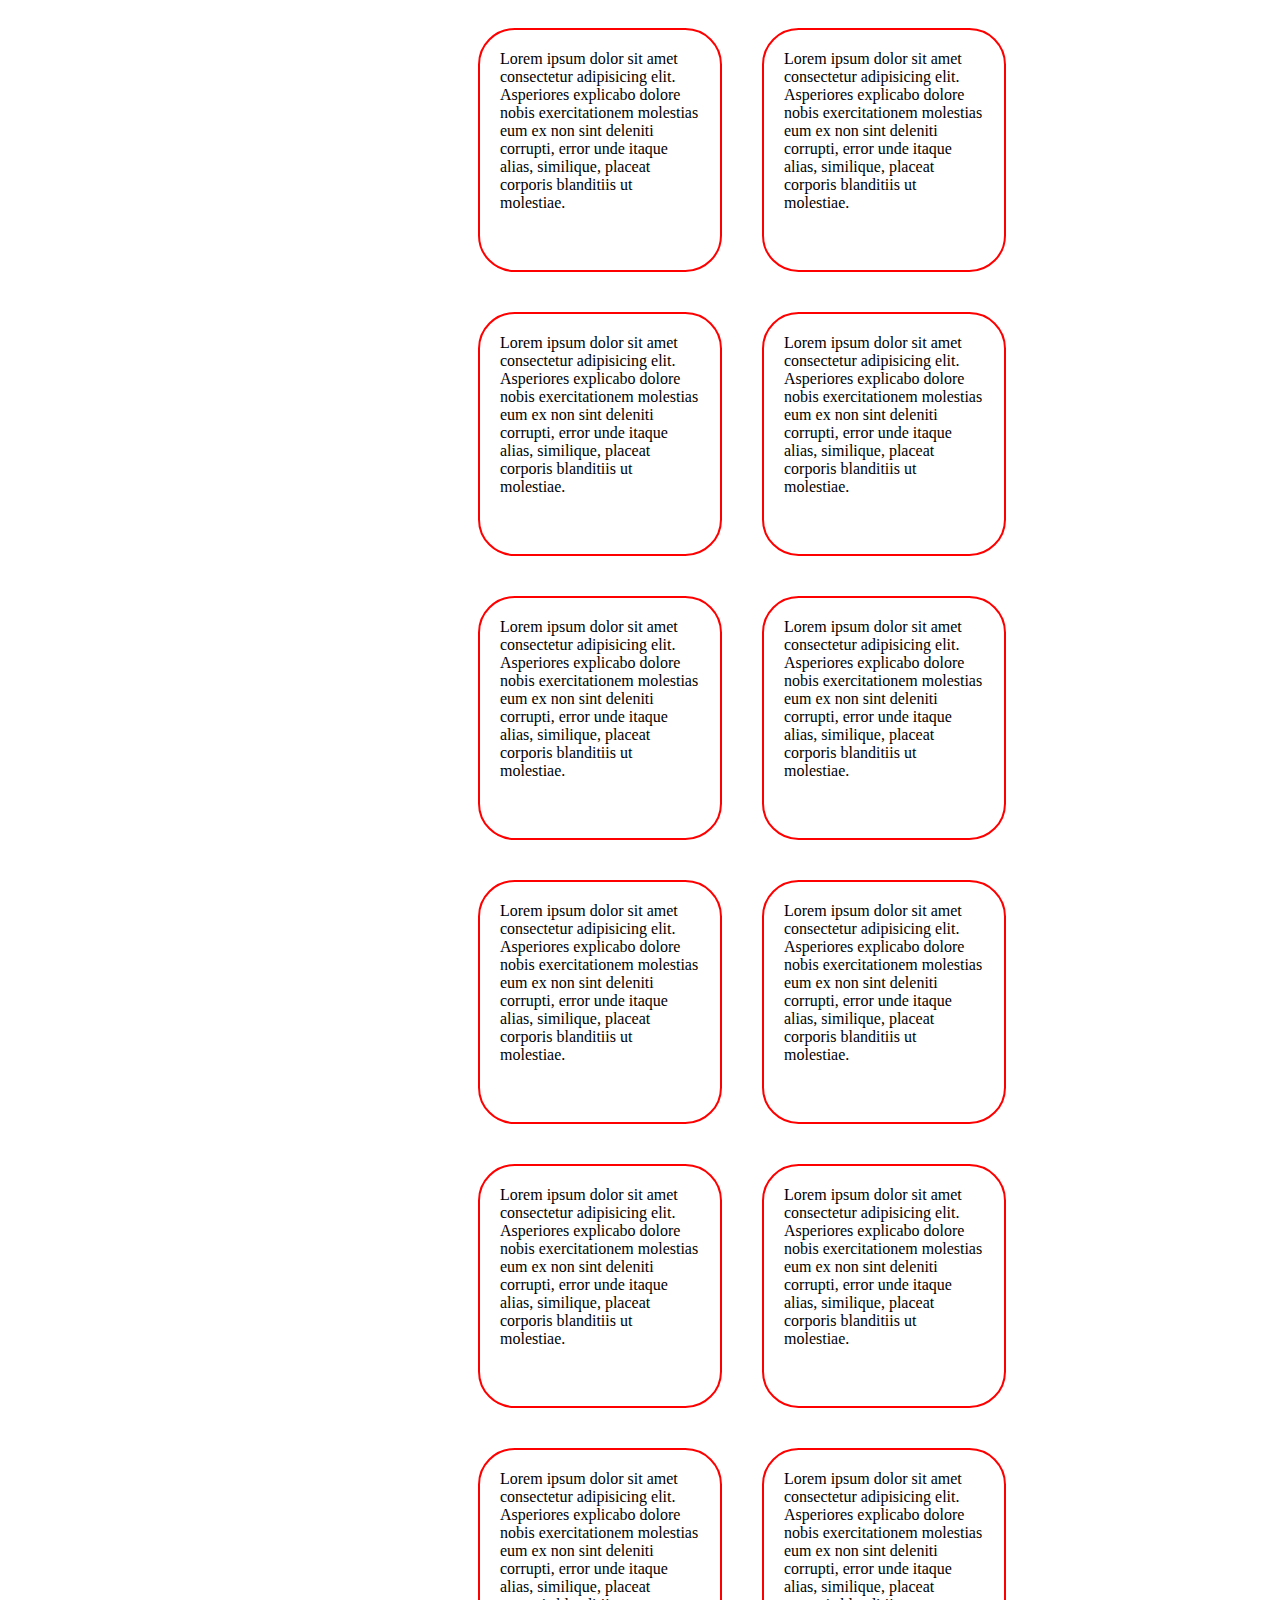
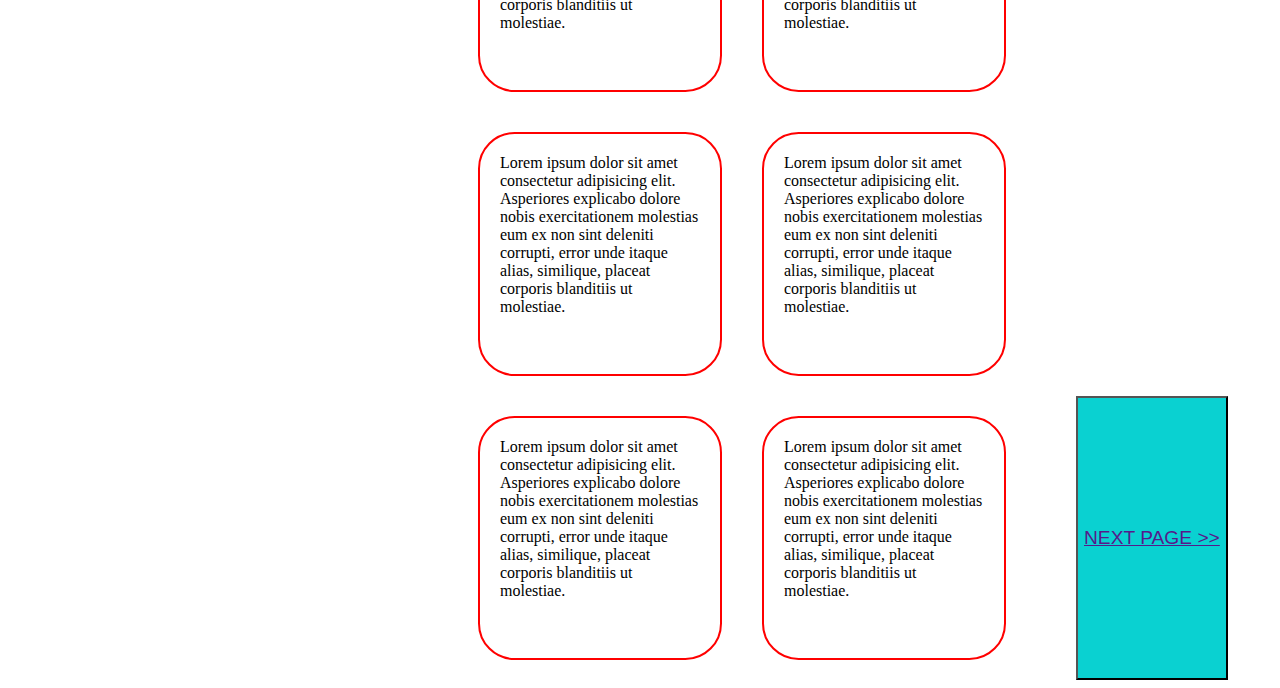
==== index.htm @ b8de6e7b "Added flexbox content" ====
<!DOCTYPE html>
<html lang="en">
<head>
    <link rel="stylesheet" href="index.css">
    <meta charset="UTF-8">
    <meta http-equiv="X-UA-Compatible" content="IE=edge">
    <meta name="viewport" content="width=device-width, initial-scale=1.0">
    <title>MotionPictureHD</title>
</head>
<body>
    
<div id="content-menu">

<div id="movie1">
Lorem ipsum dolor sit amet consectetur adipisicing elit. Asperiores explicabo dolore nobis exercitationem molestias eum ex non sint deleniti corrupti, error unde itaque alias, similique, placeat corporis blanditiis ut molestiae.
</div>




<div id="movie2">
Lorem ipsum dolor sit amet consectetur adipisicing elit. Asperiores explicabo dolore nobis exercitationem molestias eum ex non sint deleniti corrupti, error unde itaque alias, similique, placeat corporis blanditiis ut molestiae.
</div>




<div id="movie3">
Lorem ipsum dolor sit amet consectetur adipisicing elit. Asperiores explicabo dolore nobis exercitationem molestias eum ex non sint deleniti corrupti, error unde itaque alias, similique, placeat corporis blanditiis ut molestiae.
</div>




<div id="movie4">
Lorem ipsum dolor sit amet consectetur adipisicing elit. Asperiores explicabo dolore nobis exercitationem molestias eum ex non sint deleniti corrupti, error unde itaque alias, similique, placeat corporis blanditiis ut molestiae.
</div>

<div id="movie5">
Lorem ipsum dolor sit amet consectetur adipisicing elit. Asperiores explicabo dolore nobis exercitationem molestias eum ex non sint deleniti corrupti, error unde itaque alias, similique, placeat corporis blanditiis ut molestiae.
</div>

<div id="movie6">
Lorem ipsum dolor sit amet consectetur adipisicing elit. Asperiores explicabo dolore nobis exercitationem molestias eum ex non sint deleniti corrupti, error unde itaque alias, similique, placeat corporis blanditiis ut molestiae.
</div>

<div id="movie7">
Lorem ipsum dolor sit amet consectetur adipisicing elit. Asperiores explicabo dolore nobis exercitationem molestias eum ex non sint deleniti corrupti, error unde itaque alias, similique, placeat corporis blanditiis ut molestiae.
</div>

<div id="movie8">
Lorem ipsum dolor sit amet consectetur adipisicing elit. Asperiores explicabo dolore nobis exercitationem molestias eum ex non sint deleniti corrupti, error unde itaque alias, similique, placeat corporis blanditiis ut molestiae.
</div>

<div id="movie9">
Lorem ipsum dolor sit amet consectetur adipisicing elit. Asperiores explicabo dolore nobis exercitationem molestias eum ex non sint deleniti corrupti, error unde itaque alias, similique, placeat corporis blanditiis ut molestiae.
</div>

<div id="movie10">
Lorem ipsum dolor sit amet consectetur adipisicing elit. Asperiores explicabo dolore nobis exercitationem molestias eum ex non sint deleniti corrupti, error unde itaque alias, similique, placeat corporis blanditiis ut molestiae.
</div>

<div id="movie11">
Lorem ipsum dolor sit amet consectetur adipisicing elit. Asperiores explicabo dolore nobis exercitationem molestias eum ex non sint deleniti corrupti, error unde itaque alias, similique, placeat corporis blanditiis ut molestiae.
</div>

<div id="movie12">
Lorem ipsum dolor sit amet consectetur adipisicing elit. Asperiores explicabo dolore nobis exercitationem molestias eum ex non sint deleniti corrupti, error unde itaque alias, similique, placeat corporis blanditiis ut molestiae.
</div>

<div id="movie13">
Lorem ipsum dolor sit amet consectetur adipisicing elit. Asperiores explicabo dolore nobis exercitationem molestias eum ex non sint deleniti corrupti, error unde itaque alias, similique, placeat corporis blanditiis ut molestiae.
</div>

<div id="movie14">
Lorem ipsum dolor sit amet consectetur adipisicing elit. Asperiores explicabo dolore nobis exercitationem molestias eum ex non sint deleniti corrupti, error unde itaque alias, similique, placeat corporis blanditiis ut molestiae.
</div>

<div id="movie15">
Lorem ipsum dolor sit amet consectetur adipisicing elit. Asperiores explicabo dolore nobis exercitationem molestias eum ex non sint deleniti corrupti, error unde itaque alias, similique, placeat corporis blanditiis ut molestiae.
</div>

<div id="movie16">
Lorem ipsum dolor sit amet consectetur adipisicing elit. Asperiores explicabo dolore nobis exercitationem molestias eum ex non sint deleniti corrupti, error unde itaque alias, similique, placeat corporis blanditiis ut molestiae.
</div>







<button class="next-page" >
<a href="">NEXT PAGE >></a>
</button>

</div>




</body>
</html>
---- index.css ----
#content-menu{
    margin-left: 450px;
    display: inline-flex;
    flex-direction: row;
    flex-wrap: wrap;
}



#movie1{
    height: 200px;
    width: 200px;
    border:solid red 2px;
    margin: 20px;
    padding: 20px;
    border-radius: 15%;
}
#movie2{
    height: 200px;
    width: 200px;
    border:solid red 2px;
    margin: 20px;
    padding: 20px;
    border-radius: 15%;
}
#movie3{
    height: 200px;
    width: 200px;
    border:solid red 2px;
    margin: 20px;
    padding: 20px;
    border-radius: 15%;
}
#movie4{
    height: 200px;
    width: 200px;
    border:solid red 2px;
    margin: 20px;
    padding: 20px;
    border-radius: 15%;
}
#movie5{
    height: 200px;
    width: 200px;
    border:solid red 2px;
    margin: 20px;
    padding: 20px;
    border-radius: 15%;
}
#movie6{
    height: 200px;
    width: 200px;
    border:solid red 2px;
    margin: 20px;
    padding: 20px;
    border-radius: 15%;
}
#movie7{
    height: 200px;
    width: 200px;
    border:solid red 2px;
    margin: 20px;
    padding: 20px;
    border-radius: 15%;
}
#movie8{
    height: 200px;
    width: 200px;
    border:solid red 2px;
    margin: 20px;
    padding: 20px;
    border-radius: 15%;
}
#movie9{
    height: 200px;
    width: 200px;
    border:solid red 2px;
    margin: 20px;
    padding: 20px;
    border-radius: 15%;
}
#movie10{
    height: 200px;
    width: 200px;
    border:solid red 2px;
    margin: 20px;
    padding: 20px;
    border-radius: 15%;
}
#movie11{
    height: 200px;
    width: 200px;
    border:solid red 2px;
    margin: 20px;
    padding: 20px;
    border-radius: 15%;
}
#movie12{
    height: 200px;
    width: 200px;
    border:solid red 2px;
    margin: 20px;
    padding: 20px;
    border-radius: 15%;
}
#movie13{
    height: 200px;
    width: 200px;
    border:solid red 2px;
    margin: 20px;
    padding: 20px;
    border-radius: 15%;
}
#movie14{
    height: 200px;
    width: 200px;
    border:solid red 2px;
    margin: 20px;
    padding: 20px;
    border-radius: 15%;
}
#movie15{
    height: 200px;
    width: 200px;
    border:solid red 2px;
    margin: 20px;
    padding: 20px;
    border-radius: 15%;
}
#movie16{
    height: 200px;
    width: 200px;
    border:solid red 2px;
    margin: 20px;
    padding: 20px;;
    border-radius: 15%;
}

.next-page{
    
    background-color: rgb(10, 209, 209);
    margin-left: 50px;
    font-size: 1.2rem;
}
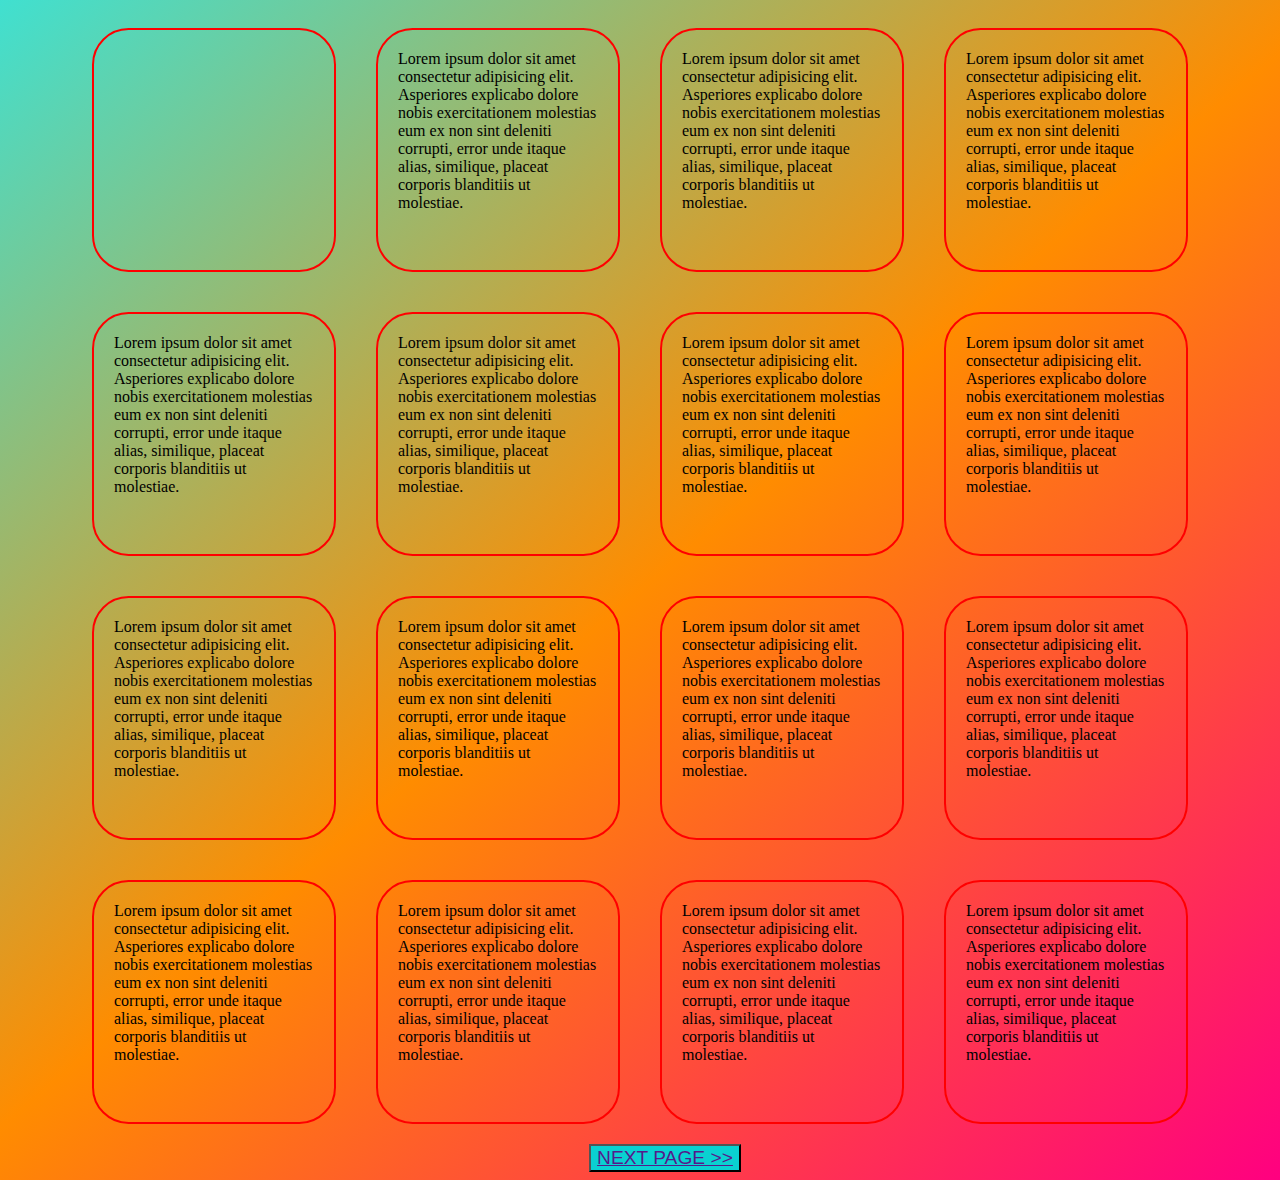
==== commit d36bba8a: "hower added" ====
--- a/index.htm
+++ b/index.htm
@@ -1,7 +1,7 @@
 <!DOCTYPE html>
 <html lang="en">
 <head>
-    <link rel="stylesheet" href="index.css">
+    <link rel="stylesheet" href="style.css">
     <meta charset="UTF-8">
     <meta http-equiv="X-UA-Compatible" content="IE=edge">
     <meta name="viewport" content="width=device-width, initial-scale=1.0">
@@ -12,7 +12,8 @@
 <div id="content-menu">
 
 <div id="movie1">
-Lorem ipsum dolor sit amet consectetur adipisicing elit. Asperiores explicabo dolore nobis exercitationem molestias eum ex non sint deleniti corrupti, error unde itaque alias, similique, placeat corporis blanditiis ut molestiae.
+    <div id="movie-info">
+Lorem ipsum dolor sit amet consectetur adipisicing elit. Asperiores explicabo dolore nobis exercitationem molestias eum ex non sint deleniti corrupti, error unde itaque alias, similique, placeat corporis blanditiis ut molestiae.</div>
 </div>
 
 
--- a/style.css
+++ b/style.css
@@ -0,0 +1,167 @@
+
+
+
+body{
+    background-image: linear-gradient(140deg, #40e0d0, #ff8c00, #ff0080);
+}
+
+#content-menu{
+   
+    display: flex;
+    flex-wrap: wrap;
+    justify-content: center;
+}
+
+
+
+#movie1{
+    height: 200px;
+    width: 200px;
+    border:solid red 2px;
+    margin: 20px;
+    padding: 20px;
+    border-radius: 15%;
+    position:relative;
+    overflow: hidden;
+}
+#movie-info{
+    position:absolute;
+    left:0;
+    right:0;
+    bottom:0;
+    background-image: linear-gradient(to right, #12c2e9, #c471ed, #f64f59);
+    padding: 1rem;
+    max-height: 100%;
+    transform:translateY(101%);
+    transition:transform 0.4s ease-in-out;
+}
+#movie1:hover #movie-info{
+    transform:translateY(0)
+}
+#movie2{
+    height: 200px;
+    width: 200px;
+    border:solid red 2px;
+    margin: 20px;
+    padding: 20px;
+    border-radius: 15%;
+}
+#movie3{
+    height: 200px;
+    width: 200px;
+    border:solid red 2px;
+    margin: 20px;
+    padding: 20px;
+    border-radius: 15%;
+}
+#movie4{
+    height: 200px;
+    width: 200px;
+    border:solid red 2px;
+    margin: 20px;
+    padding: 20px;
+    border-radius: 15%;
+}
+#movie5{
+    height: 200px;
+    width: 200px;
+    border:solid red 2px;
+    margin: 20px;
+    padding: 20px;
+    border-radius: 15%;
+}
+#movie6{
+    height: 200px;
+    width: 200px;
+    border:solid red 2px;
+    margin: 20px;
+    padding: 20px;
+    border-radius: 15%;
+}
+#movie7{
+    height: 200px;
+    width: 200px;
+    border:solid red 2px;
+    margin: 20px;
+    padding: 20px;
+    border-radius: 15%;
+}
+#movie8{
+    height: 200px;
+    width: 200px;
+    border:solid red 2px;
+    margin: 20px;
+    padding: 20px;
+    border-radius: 15%;
+}
+#movie9{
+    height: 200px;
+    width: 200px;
+    border:solid red 2px;
+    margin: 20px;
+    padding: 20px;
+    border-radius: 15%;
+}
+#movie10{
+    height: 200px;
+    width: 200px;
+    border:solid red 2px;
+    margin: 20px;
+    padding: 20px;
+    border-radius: 15%;
+}
+#movie11{
+    height: 200px;
+    width: 200px;
+    border:solid red 2px;
+    margin: 20px;
+    padding: 20px;
+    border-radius: 15%;
+}
+#movie12{
+    height: 200px;
+    width: 200px;
+    border:solid red 2px;
+    margin: 20px;
+    padding: 20px;
+    border-radius: 15%;
+}
+#movie13{
+    height: 200px;
+    width: 200px;
+    border:solid red 2px;
+    margin: 20px;
+    padding: 20px;
+    border-radius: 15%;
+}
+#movie14{
+    height: 200px;
+    width: 200px;
+    border:solid red 2px;
+    margin: 20px;
+    padding: 20px;
+    border-radius: 15%;
+}
+#movie15{
+    height: 200px;
+    width: 200px;
+    border:solid red 2px;
+    margin: 20px;
+    padding: 20px;
+    border-radius: 15%;
+}
+#movie16{
+    height: 200px;
+    width: 200px;
+    border:solid red 2px;
+    margin: 20px;
+    padding: 20px;;
+    border-radius: 15%;
+}
+
+.next-page{
+    
+    background-color: rgb(10, 209, 209);
+    margin-left: 50px;
+    font-size: 1.2rem;
+}
